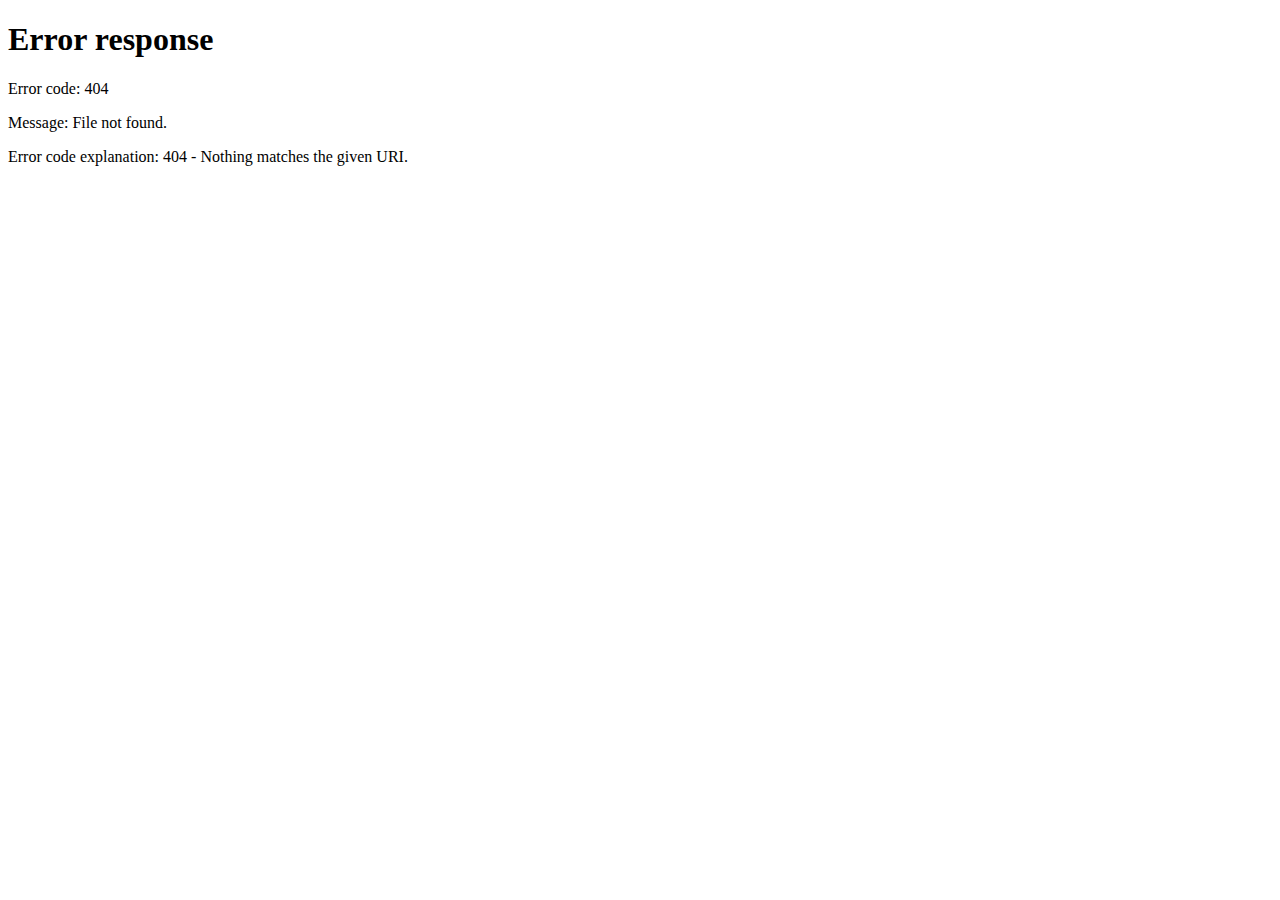
==== pages/logout.html @ 5da3684c "Update logout.html" ====
<!DOCTYPE html>
<html lang="en">
<head>
    <meta charset="UTF-8">
    <meta name="viewport" content="width=device-width, initial-scale=1.0">
    <title>Bye bye</title>
</head>
<body>
    <script>
        localStorage.removeItem('token');
        window.location.href = './index.html';
    </script>
</body>
</html>
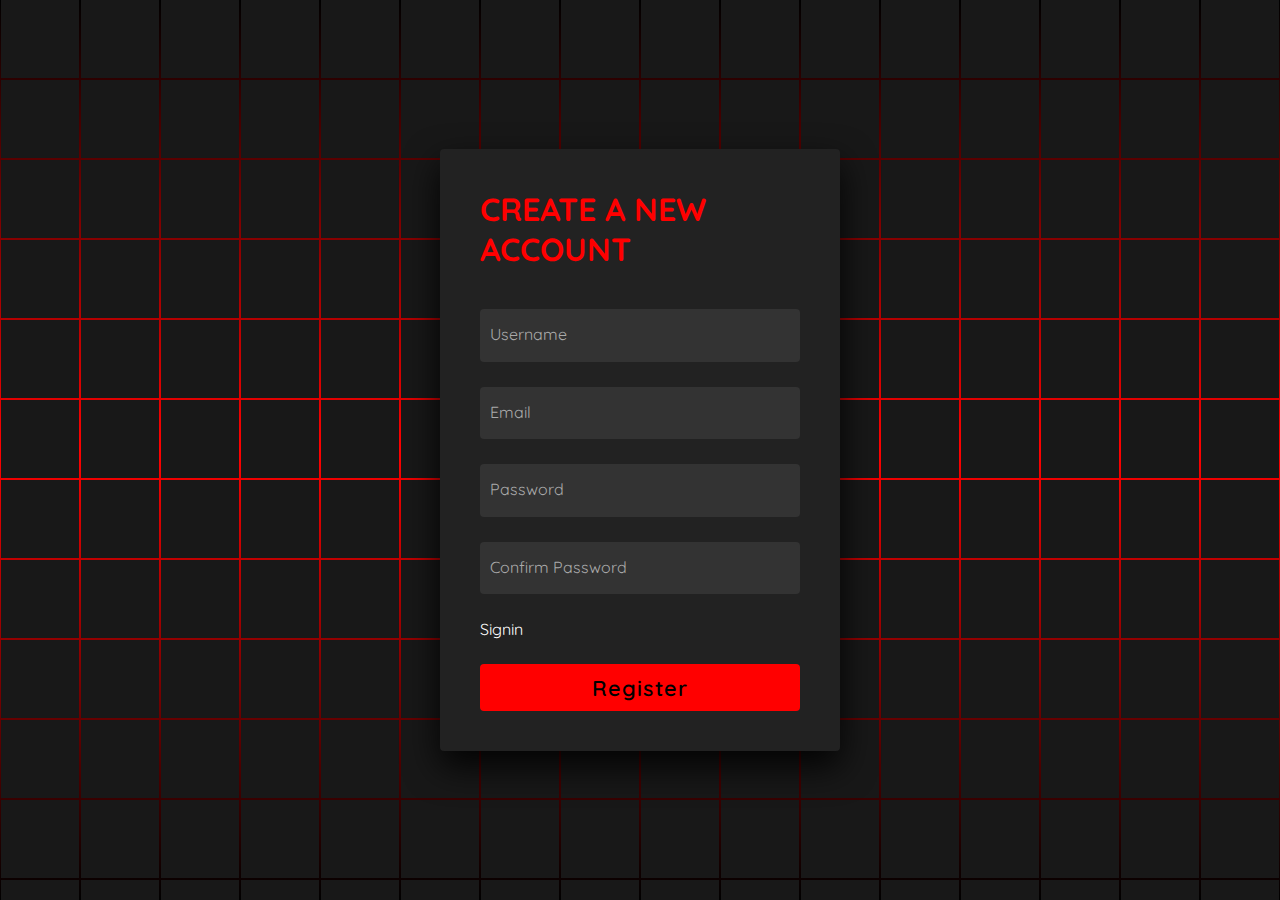
==== commit 04cbeb43: "Update logout.html" ====
--- a/pages/logout.html
+++ b/pages/logout.html
@@ -8,7 +8,7 @@
 <body>
     <script>
         localStorage.removeItem('token');
-        window.location.href = './index.html';
+        window.location.href = '../index.html';
     </script>
 </body>
 </html>
